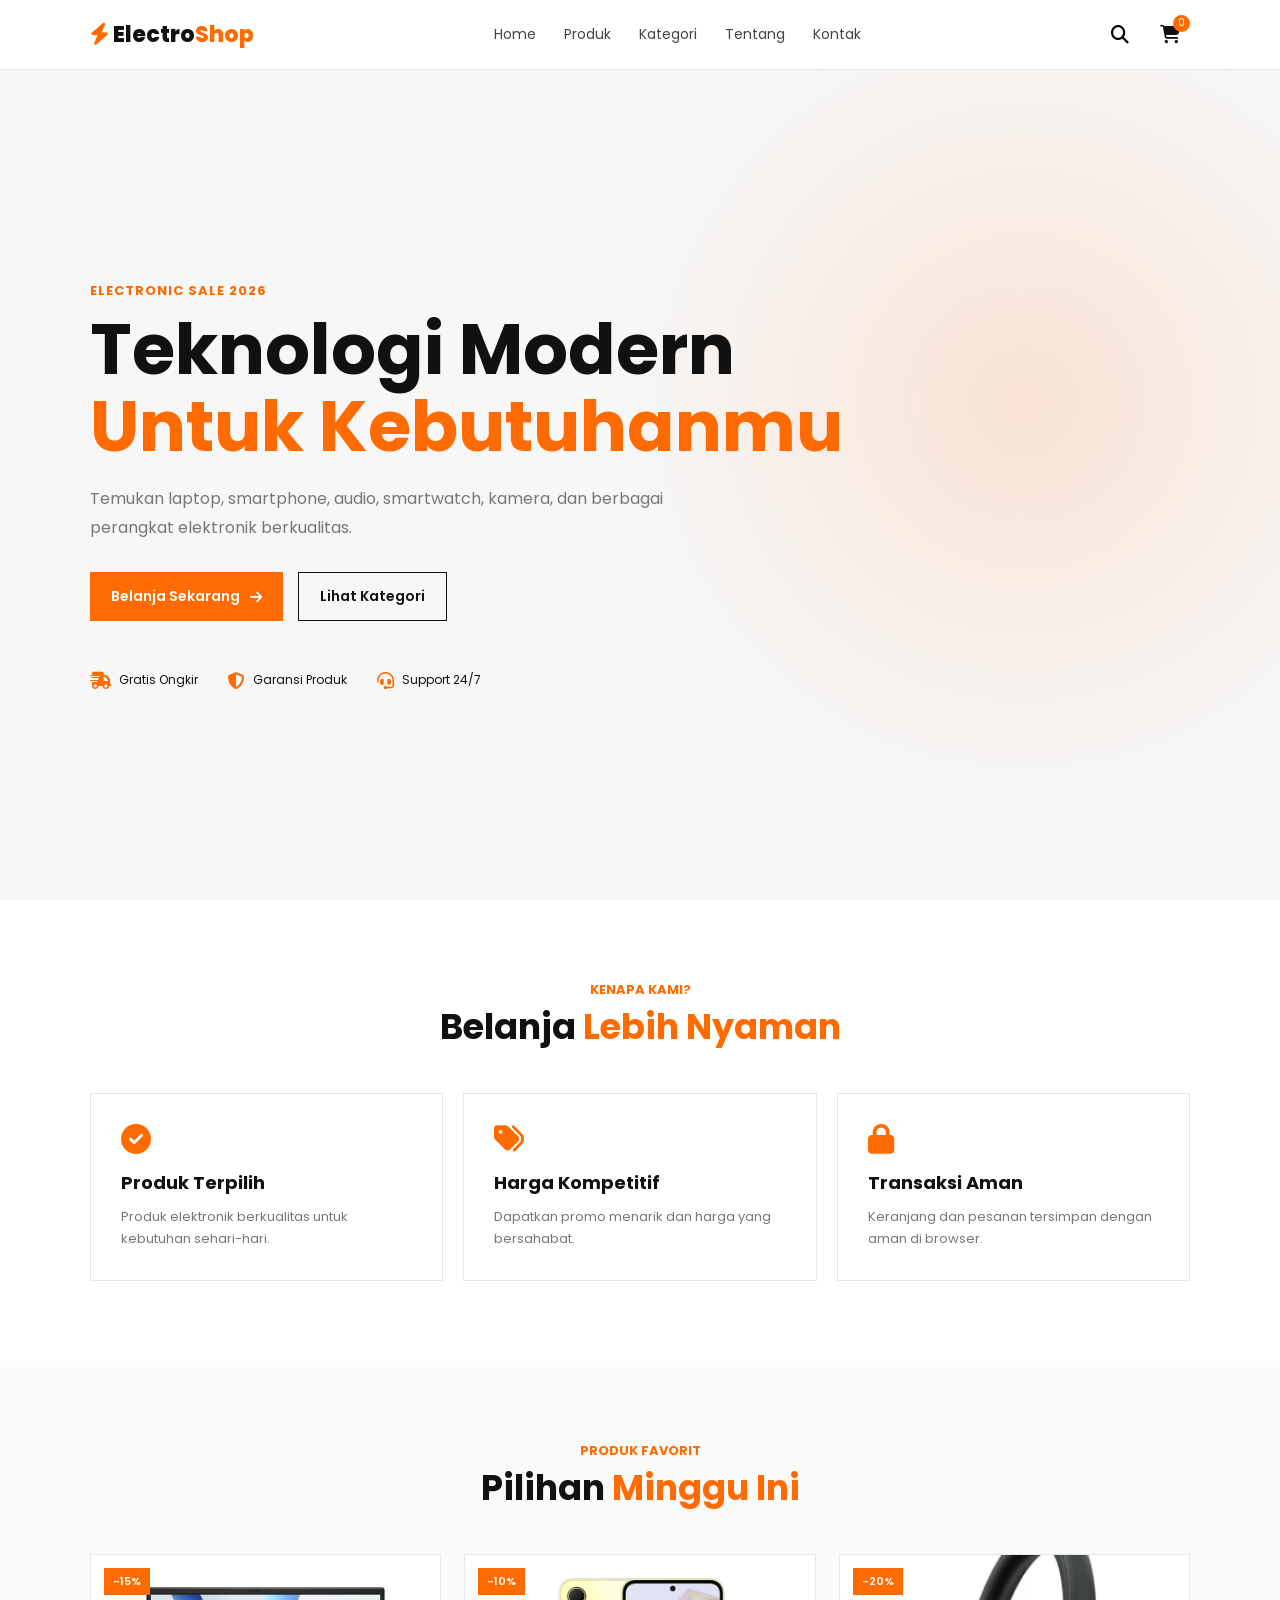
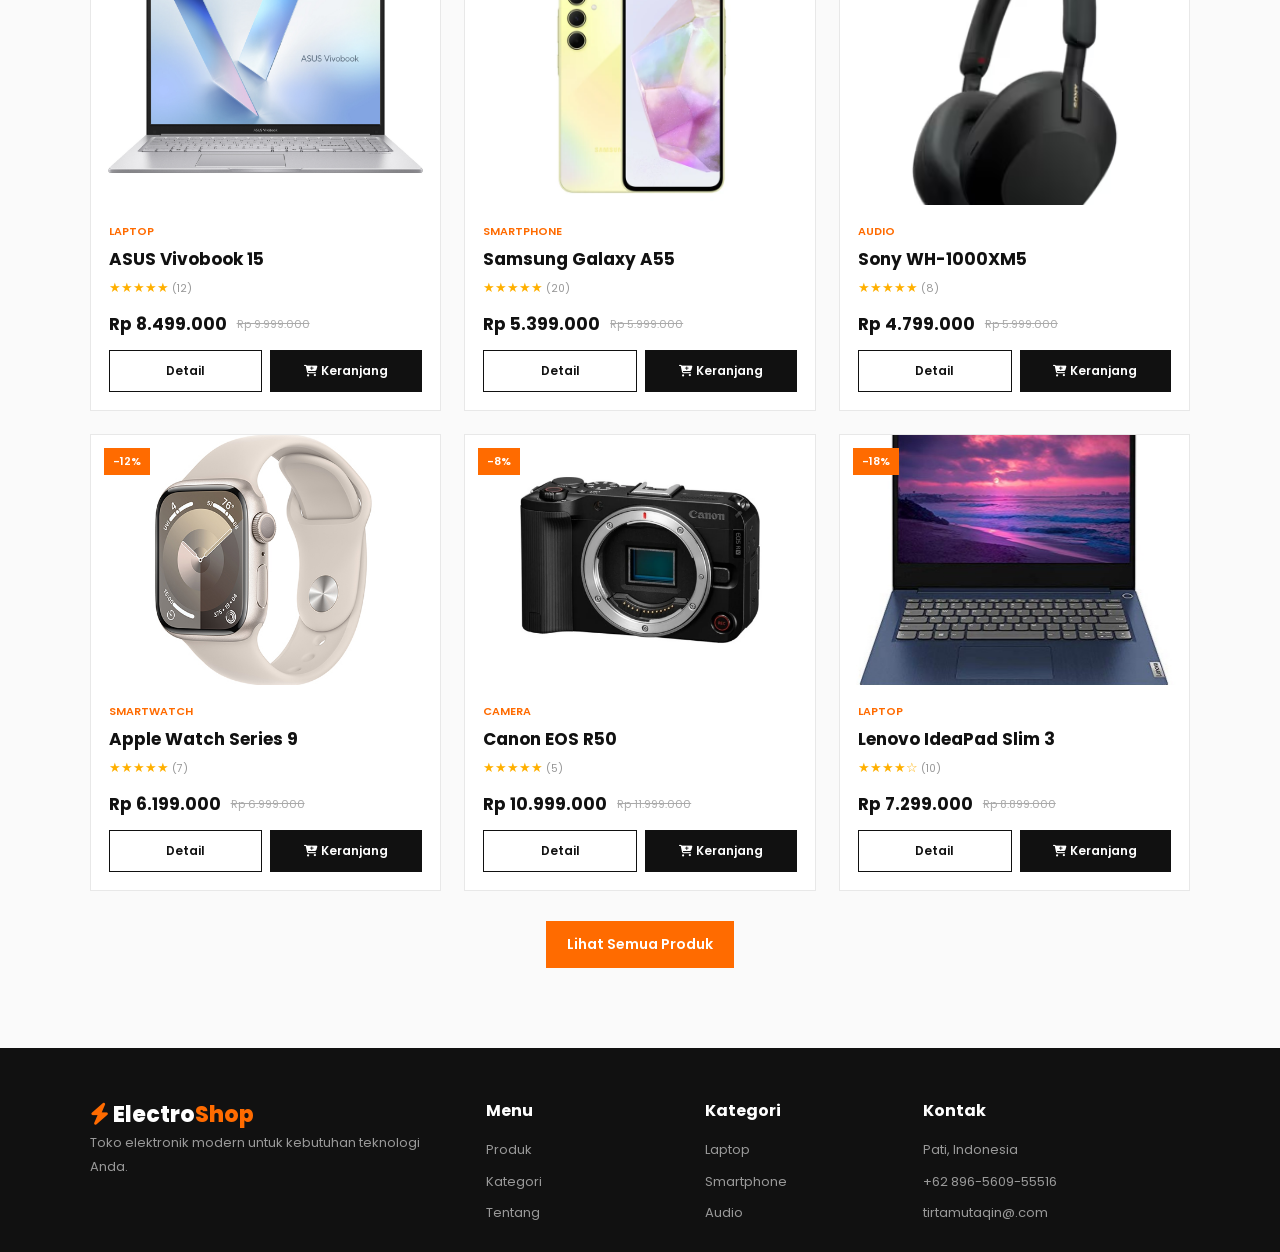
==== index.html @ 7933457e "toko elektronik" ====
<!doctype html>
<html lang="id">
  <head>
    <meta charset="UTF-8" />
    <meta name="viewport" content="width=device-width, initial-scale=1.0" />
    <title>ElectroShop </title>
    <link rel="stylesheet" href="css/style.css" />
    <link
      rel="stylesheet"
      href="https://cdnjs.cloudflare.com/ajax/libs/font-awesome/6.5.2/css/all.min.css"
    />
  </head>
  <body>
    <header class="navbar">
      <a href="index.html" class="logo"
        ><i class="fa-solid fa-bolt"></i> Electro<span>Shop</span></a
      >
      <nav class="navbar-nav">
        <a href="index.html">Home</a>
        <a href="products.html">Produk</a>
        <a href="categories.html">Kategori</a>
        <a href="about.html">Tentang</a>
        <a href="contact.html">Kontak</a>
      </nav>
      <div class="navbar-icons">
        <button id="search-btn">
          <i class="fa-solid fa-magnifying-glass"></i>
        </button>
        <a href="cart.html" class="icon-link"
          ><i class="fa-solid fa-cart-shopping"></i
          ><span class="cart-count">0</span></a
        >
        <button id="menu-btn"><i class="fa-solid fa-bars"></i></button>
      </div>
    </header>

    <div class="search-box">
      <input
        id="search-input"
        type="search"
        placeholder="Cari produk elektronik..."
      />
      <button id="close-search"><i class="fa-solid fa-xmark"></i></button>
    </div>

    <section class="hero">
      <div class="hero-content">
        <p class="eyebrow">ELECTRONIC SALE 2026</p>
        <h1>Teknologi Modern <span>Untuk Kebutuhanmu</span></h1>
        <p>
          Temukan laptop, smartphone, audio, smartwatch, kamera, dan berbagai
          perangkat elektronik berkualitas.
        </p>
        <div class="hero-buttons">
          <a class="btn" href="products.html"
            >Belanja Sekarang <i class="fa-solid fa-arrow-right"></i
          ></a>
          <a class="btn-outline" href="categories.html">Lihat Kategori</a>
        </div>
        <div class="hero-info">
          <div>
            <i class="fa-solid fa-truck-fast"></i><span>Gratis Ongkir</span>
          </div>
          <div>
            <i class="fa-solid fa-shield-halved"></i><span>Garansi Produk</span>
          </div>
          <div>
            <i class="fa-solid fa-headset"></i><span>Support 24/7</span>
          </div>
        </div>
      </div>
    </section>

    <section class="section">
      <div class="section-title">
        <p>KENAPA KAMI?</p>
        <h2>Belanja <span>Lebih Nyaman</span></h2>
      </div>
      <div class="feature-grid">
        <div class="feature">
          <i class="fa-solid fa-circle-check"></i>
          <h3>Produk Terpilih</h3>
          <p>Produk elektronik berkualitas untuk kebutuhan sehari-hari.</p>
        </div>
        <div class="feature">
          <i class="fa-solid fa-tags"></i>
          <h3>Harga Kompetitif</h3>
          <p>Dapatkan promo menarik dan harga yang bersahabat.</p>
        </div>
        <div class="feature">
          <i class="fa-solid fa-lock"></i>
          <h3>Transaksi Aman</h3>
          <p>Keranjang dan pesanan tersimpan dengan aman di browser.</p>
        </div>
      </div>
    </section>

    <section class="section dark-section">
      <div class="section-title">
        <p>PRODUK FAVORIT</p>
        <h2>Pilihan <span>Minggu Ini</span></h2>
      </div>
      <div id="featured-products" class="product-grid"></div>
      <div class="center">
        <a href="products.html" class="btn">Lihat Semua Produk</a>
      </div>
    </section>

    <footer>
      <div class="footer-grid">
        <div>
          <a class="logo" href="index.html"
            ><i class="fa-solid fa-bolt"></i> Electro<span>Shop</span></a
          >
          <p>Toko elektronik modern untuk kebutuhan teknologi Anda.</p>
        </div>
        <div>
          <h3>Menu</h3>
          <a href="products.html">Produk</a
          ><a href="categories.html">Kategori</a
          ><a href="about.html">Tentang</a>
        </div>
        <div>
          <h3>Kategori</h3>
          <a href="products.html?category=laptop">Laptop</a
          ><a href="products.html?category=smartphone">Smartphone</a
          ><a href="products.html?category=audio">Audio</a>
        </div>
        <div>
          <h3>Kontak</h3>
          <p>Pati, Indonesia</p>
          <p>+62 896-5609-55516</p>
          <p>tirtamutaqin@.com</p>
        </div>
      </div>
    </footer>
    <script src="js/products.js"></script>
    <script src="js/script.js"></script>
  </body>
</html>
---- css/style.css ----
@import url("https://fonts.googleapis.com/css2?family=Poppins:wght@300;400;500;500;600;700;800&display=swap");
:root {
  --primary: #ff6b00;
  --dark: #111;
  --muted: #777;
  --light: #f6f6f6;
  --white: #fff;
  --border: #e8e8e8;
}
* {
  margin: 0;
  padding: 0;
  box-sizing: border-box;
}
html {
  font-size: 62.5%;
  scroll-behavior: smooth;
}
body {
  font-family: Poppins, sans-serif;
  color: var(--dark);
  background: #fff;
}
a {
  text-decoration: none;
  color: inherit;
}
button,
input,
select,
textarea {
  font: inherit;
}
button {
  cursor: pointer;
  border: 0;
}
section {
  padding: 8rem 7%;
}
.navbar {
  position: sticky;
  top: 0;
  z-index: 1000;
  height: 7rem;
  background: #fff;
  border-bottom: 1px solid var(--border);
  display: flex;
  align-items: center;
  justify-content: space-between;
  padding: 0 7%;
}
.logo {
  font-size: 2.2rem;
  font-weight: 800;
}
.logo i,
.logo span,
.eyebrow,
.product-category,
.detail-price {
  color: var(--primary);
}
.navbar-nav {
  display: flex;
  gap: 2.8rem;
}
.navbar-nav a {
  font-size: 1.4rem;
  color: #444;
}
.navbar-nav a:hover,
.navbar-nav a.active {
  color: var(--primary);
}
.navbar-icons {
  display: flex;
  gap: 1rem;
  align-items: center;
}
.navbar-icons button,
.icon-link {
  background: none;
  font-size: 1.8rem;
  width: 4rem;
  height: 4rem;
  display: grid;
  place-items: center;
  position: relative;
}
.cart-count {
  position: absolute;
  top: 0;
  right: 0;
  background: var(--primary);
  color: #fff;
  border-radius: 50%;
  min-width: 1.7rem;
  height: 1.7rem;
  font-size: 1rem;
  display: grid;
  place-items: center;
}
.search-box {
  display: none;
  padding: 1.5rem 7%;
  background: #fff;
  box-shadow: 0 10px 25px #0001;
}
.search-box.active {
  display: flex;
}
.search-box input {
  flex: 1;
  padding: 1.3rem;
  border: 1px solid var(--border);
}
.search-box button {
  width: 5rem;
  background: var(--dark);
  color: #fff;
}
.hero {
  min-height: calc(100vh - 7rem);
  display: flex;
  align-items: center;
  background:
    radial-gradient(circle at 80% 40%, #ff6b0025, transparent 35%), #f7f7f7;
}
.hero-content {
  max-width: 78rem;
}
.eyebrow {
  font-weight: 700;
  font-size: 1.3rem;
  letter-spacing: 0.08em;
  margin-bottom: 1rem;
}
.hero h1,
.page-header h1 {
  font-size: clamp(4rem, 7vw, 7rem);
  line-height: 1.1;
  margin-bottom: 2rem;
}
.hero h1 span,
.page-header h1 span {
  display: block;
  color: var(--primary);
}
.hero p:not(.eyebrow) {
  font-size: 1.6rem;
  color: var(--muted);
  line-height: 1.8;
  max-width: 62rem;
}
.hero-buttons {
  display: flex;
  gap: 1.5rem;
  margin-top: 3rem;
}
.btn,
.btn-outline {
  display: inline-flex;
  align-items: center;
  justify-content: center;
  gap: 1rem;
  padding: 1.3rem 2.1rem;
  font-size: 1.4rem;
  font-weight: 600;
  transition: 0.25s;
}
.btn {
  background: var(--primary);
  color: #fff;
}
.btn:hover {
  transform: translateY(-2px);
  background: #e85e00;
}
.btn-outline {
  border: 1px solid var(--dark);
}
.btn-outline:hover {
  background: var(--dark);
  color: #fff;
}
.hero-info {
  display: flex;
  gap: 3rem;
  margin-top: 5rem;
}
.hero-info div {
  display: flex;
  align-items: center;
  gap: 0.8rem;
  font-size: 1.2rem;
}
.hero-info i {
  color: var(--primary);
  font-size: 1.7rem;
}
.section-title {
  text-align: center;
  margin-bottom: 4rem;
}
.section-title p {
  color: var(--primary);
  font-weight: 700;
  font-size: 1.3rem;
}
.section-title h2 {
  font-size: 3.5rem;
}
.section-title h2 span {
  color: var(--primary);
}
.feature-grid {
  display: grid;
  grid-template-columns: repeat(3, 1fr);
  gap: 2rem;
}
.feature {
  padding: 3rem;
  background: #fff;
  border: 1px solid var(--border);
}
.feature i {
  font-size: 3rem;
  color: var(--primary);
  margin-bottom: 1.5rem;
}
.feature h3 {
  font-size: 1.8rem;
  margin-bottom: 1rem;
}
.feature p {
  font-size: 1.3rem;
  color: var(--muted);
  line-height: 1.7;
}
.dark-section {
  background: #fafafa;
}
.product-grid {
  display: grid;
  grid-template-columns: repeat(3, 1fr);
  gap: 2.3rem;
}
.product-card {
  background: #fff;
  border: 1px solid var(--border);
  overflow: hidden;
  transition: 0.25s;
}
.product-card:hover {
  transform: translateY(-5px);
  box-shadow: 0 15px 35px #00000012;
}
.product-image {
  height: 25rem;
  background: #f4f4f4;
  position: relative;
}
.product-image img {
  width: 100%;
  height: 100%;
  object-fit: cover;
}
.discount {
  position: absolute;
  top: 1.3rem;
  left: 1.3rem;
  background: var(--primary);
  color: #fff;
  padding: 0.5rem 0.9rem;
  font-size: 1.1rem;
  font-weight: 600;
}
.product-content {
  padding: 1.8rem;
}
.product-category {
  text-transform: uppercase;
  font-size: 1.1rem;
  font-weight: 600;
}
.product-content h3 {
  font-size: 1.7rem;
  margin: 0.6rem 0;
}
.rating {
  color: #ffb000;
  font-size: 1.3rem;
}
.rating small {
  color: #999;
}
.price {
  display: flex;
  align-items: center;
  gap: 1rem;
  margin: 1.3rem 0;
}
.price strong {
  font-size: 1.7rem;
}
.price del {
  font-size: 1.1rem;
  color: #aaa;
}
.product-actions {
  display: flex;
  gap: 0.8rem;
}
.detail-btn,
.add-cart {
  flex: 1;
  padding: 1.1rem;
  font-size: 1.2rem;
  font-weight: 600;
  text-align: center;
}
.detail-btn {
  border: 1px solid var(--dark);
}
.add-cart {
  background: var(--dark);
  color: #fff;
}
.add-cart:hover {
  background: var(--primary);
}
.center {
  text-align: center;
  margin-top: 3rem;
}
.page-header {
  padding: 8rem 7% 5rem;
  background: #f7f7f7;
}
.page-header p:last-child {
  font-size: 1.4rem;
  color: var(--muted);
}
.toolbar {
  display: flex;
  gap: 1rem;
  margin-bottom: 3rem;
}
.toolbar input,
.toolbar select {
  padding: 1.3rem;
  border: 1px solid var(--border);
  background: #fff;
}
.toolbar input {
  flex: 1;
}
.category-grid {
  display: grid;
  grid-template-columns: repeat(3, 1fr);
  gap: 2rem;
}
.category-card {
  padding: 4rem 2rem;
  text-align: center;
  border: 1px solid var(--border);
  transition: 0.25s;
}
.category-card:hover {
  background: var(--dark);
  color: #fff;
  transform: translateY(-5px);
}
.category-card i {
  font-size: 4rem;
  color: var(--primary);
  margin-bottom: 1.5rem;
}
.category-card h2 {
  font-size: 2rem;
  margin-bottom: 0.7rem;
}
.category-card p {
  font-size: 1.3rem;
  color: var(--muted);
}
.category-card:hover p {
  color: #bbb;
}
.about-grid,
.contact-grid,
.detail-grid {
  display: grid;
  grid-template-columns: 1fr 1fr;
  gap: 6rem;
  align-items: center;
}
.about-visual {
  height: 45rem;
  background: linear-gradient(135deg, #111, #292929);
  display: grid;
  place-items: center;
}
.about-visual i {
  width: 17rem;
  height: 17rem;
  border-radius: 50%;
  background: var(--primary);
  color: #fff;
  display: grid;
  place-items: center;
  font-size: 7rem;
}
.about-grid h2 {
  font-size: 3.8rem;
  margin-bottom: 2rem;
}
.about-grid h2 span {
  color: var(--primary);
}
.about-grid p {
  font-size: 1.4rem;
  color: var(--muted);
  line-height: 1.9;
  margin-bottom: 1.5rem;
}
.contact-info {
  margin-top: 3rem;
}
.contact-info p {
  font-size: 1.4rem;
  margin: 1.5rem 0;
}
.contact-info i {
  color: var(--primary);
  width: 2.5rem;
}
.contact-form {
  display: flex;
  flex-direction: column;
  gap: 1.5rem;
}
.contact-form input,
.contact-form textarea {
  padding: 1.4rem;
  border: 1px solid var(--border);
  resize: vertical;
}
.contact-form .btn {
  border: 0;
  width: max-content;
}
.detail-image {
  height: 50rem;
  background: #f5f5f5;
}
.detail-image img {
  width: 100%;
  height: 100%;
  object-fit: cover;
}
.detail-info h1 {
  font-size: 4rem;
  margin: 1rem 0;
}
.detail-info > p {
  font-size: 1.4rem;
  color: var(--muted);
  line-height: 1.8;
  margin: 2rem 0;
}
.detail-price {
  font-size: 2.7rem;
  font-weight: 700;
  margin-bottom: 1rem;
}
.detail-price del {
  font-size: 1.3rem;
  color: #aaa;
}
.stock {
  color: #18864b !important;
}
.empty {
  grid-column: 1/-1;
  text-align: center;
  padding: 5rem;
  color: var(--muted);
}
.cart-page {
  display: grid;
  grid-template-columns: 1.5fr 0.7fr;
  gap: 3rem;
}
.cart-row {
  display: flex;
  gap: 1.5rem;
  padding: 1.5rem 0;
  border-bottom: 1px solid var(--border);
}
.cart-row img {
  width: 10rem;
  height: 10rem;
  object-fit: cover;
  background: #f5f5f5;
}
.cart-row > div {
  flex: 1;
}
.cart-row h3 {
  font-size: 1.6rem;
  margin-bottom: 0.5rem;
}
.cart-row p {
  color: var(--primary);
  font-weight: 600;
  font-size: 1.3rem;
}
.quantity {
  display: flex;
  gap: 1rem;
  align-items: center;
  margin-top: 1rem;
}
.quantity button {
  width: 3rem;
  height: 3rem;
  background: #eee;
}
.remove {
  background: none;
  color: #888;
  font-size: 1.5rem;
}
.summary {
  padding: 2.5rem;
  background: #fafafa;
  height: max-content;
}
.summary h2 {
  font-size: 2rem;
  margin-bottom: 2rem;
}
.summary > div {
  display: flex;
  justify-content: space-between;
  margin: 1.5rem 0;
  font-size: 1.3rem;
}
.summary .grand {
  font-size: 1.7rem;
}
.summary .grand strong {
  color: var(--primary);
}
.summary .btn,
.summary .btn-outline {
  width: 100%;
  margin-top: 1rem;
}
.empty-cart-box {
  text-align: center;
  padding: 6rem 2rem;
  border: 1px dashed var(--border);
}
.empty-cart-box i {
  font-size: 4rem;
  color: var(--primary);
  margin-bottom: 1rem;
}
.empty-cart-box h2 {
  font-size: 2rem;
  margin-bottom: 1rem;
}
.empty-cart-box p {
  color: var(--muted);
  font-size: 1.3rem;
  margin-bottom: 2rem;
}
footer {
  background: #111;
  color: #fff;
  padding: 5rem 7% 2rem;
}
.footer-grid {
  display: grid;
  grid-template-columns: 2fr 1fr 1fr 1.5fr;
  gap: 4rem;
}
.footer-grid h3 {
  font-size: 1.6rem;
  margin-bottom: 1.5rem;
}
.footer-grid p,
.footer-grid a:not(.logo) {
  display: block;
  color: #999;
  font-size: 1.3rem;
  line-height: 1.8;
  margin-bottom: 0.8rem;
}
.footer-grid a:hover {
  color: var(--primary);
}
.copyright {
  border-top: 1px solid #333;
  text-align: center;
  color: #777;
  padding-top: 2rem;
  margin-top: 3rem;
  font-size: 1.2rem;
}
.toast {
  position: fixed;
  right: 2rem;
  bottom: 2rem;
  background: #111;
  color: #fff;
  padding: 1.4rem 2rem;
  transform: translateY(8rem);
  opacity: 0;
  transition: 0.3s;
  z-index: 2000;
}
.toast.show {
  transform: translateY(0);
  opacity: 1;
}
#menu-btn {
  display: none;
}
@media (max-width: 900px) {
  html {
    font-size: 55%;
  }
  .navbar {
    padding: 0 5%;
  }
  section {
    padding: 7rem 5%;
  }
  .navbar-nav {
    position: absolute;
    top: 7rem;
    right: -100%;
    width: 28rem;
    height: calc(100vh - 7rem);
    background: #fff;
    flex-direction: column;
    padding: 3rem;
    transition: 0.3s;
  }
  .navbar-nav.active {
    right: 0;
  }
  #menu-btn {
    display: grid;
  }
  .product-grid,
  .feature-grid,
  .category-grid {
    grid-template-columns: repeat(2, 1fr);
  }
  .about-grid,
  .contact-grid,
  .detail-grid,
  .cart-page {
    grid-template-columns: 1fr;
  }
  .footer-grid {
    grid-template-columns: repeat(2, 1fr);
  }
}
@media (max-width: 600px) {
  html {
    font-size: 50%;
  }
  .hero {
    min-height: 80vh;
  }
  .hero-buttons,
  .hero-info {
    flex-direction: column;
  }
  .product-grid,
  .feature-grid,
  .category-grid {
    grid-template-columns: 1fr;
  }
  .toolbar {
    flex-direction: column;
  }
  .toolbar input,
  .toolbar select {
    width: 100%;
  }
  .footer-grid {
    grid-template-columns: 1fr;
  }
  .product-image {
    height: 28rem;
  }
  .detail-image {
    height: 30rem;
  }
  .hero h1 {
    font-size: 4.3rem;
  }
}
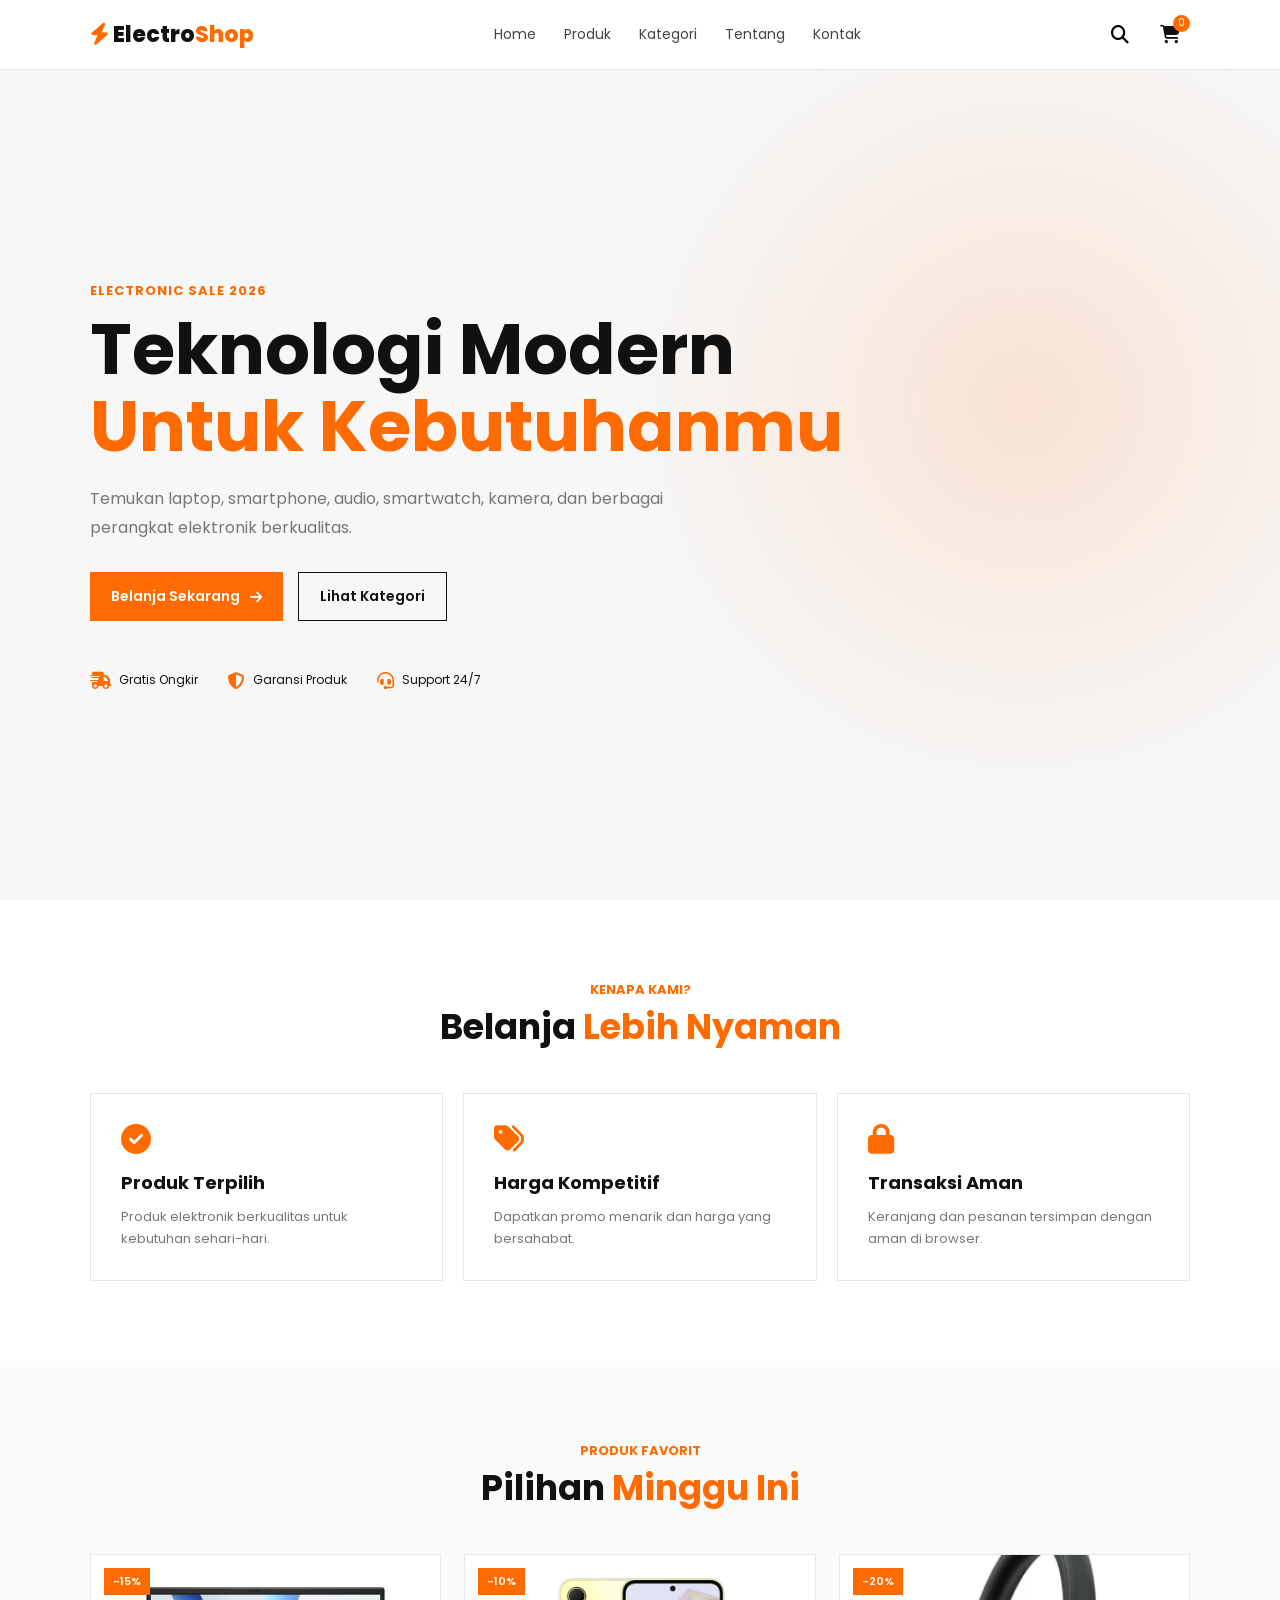
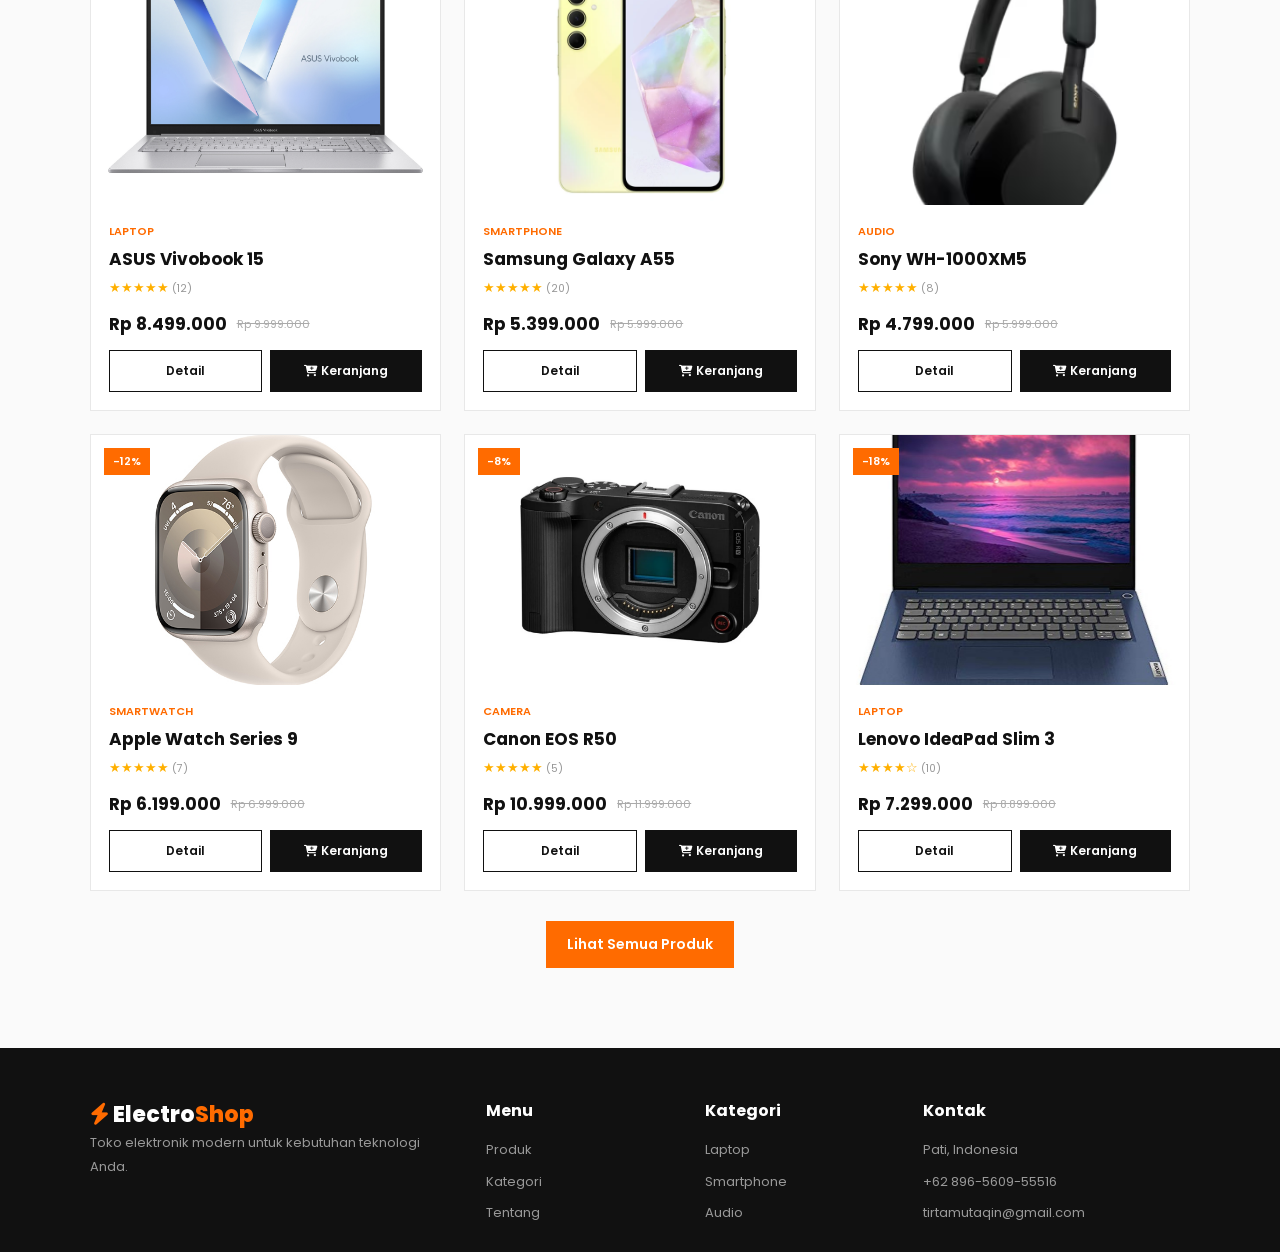
==== commit b1abcf1e: "gmail" ====
--- a/index.html
+++ b/index.html
@@ -3,7 +3,7 @@
   <head>
     <meta charset="UTF-8" />
     <meta name="viewport" content="width=device-width, initial-scale=1.0" />
-    <title>ElectroShop </title>
+    <title>ElectroShop</title>
     <link rel="stylesheet" href="css/style.css" />
     <link
       rel="stylesheet"
@@ -130,7 +130,7 @@
           <h3>Kontak</h3>
           <p>Pati, Indonesia</p>
           <p>+62 896-5609-55516</p>
-          <p>tirtamutaqin@.com</p>
+          <p>tirtamutaqin@gmail.com</p>
         </div>
       </div>
     </footer>
